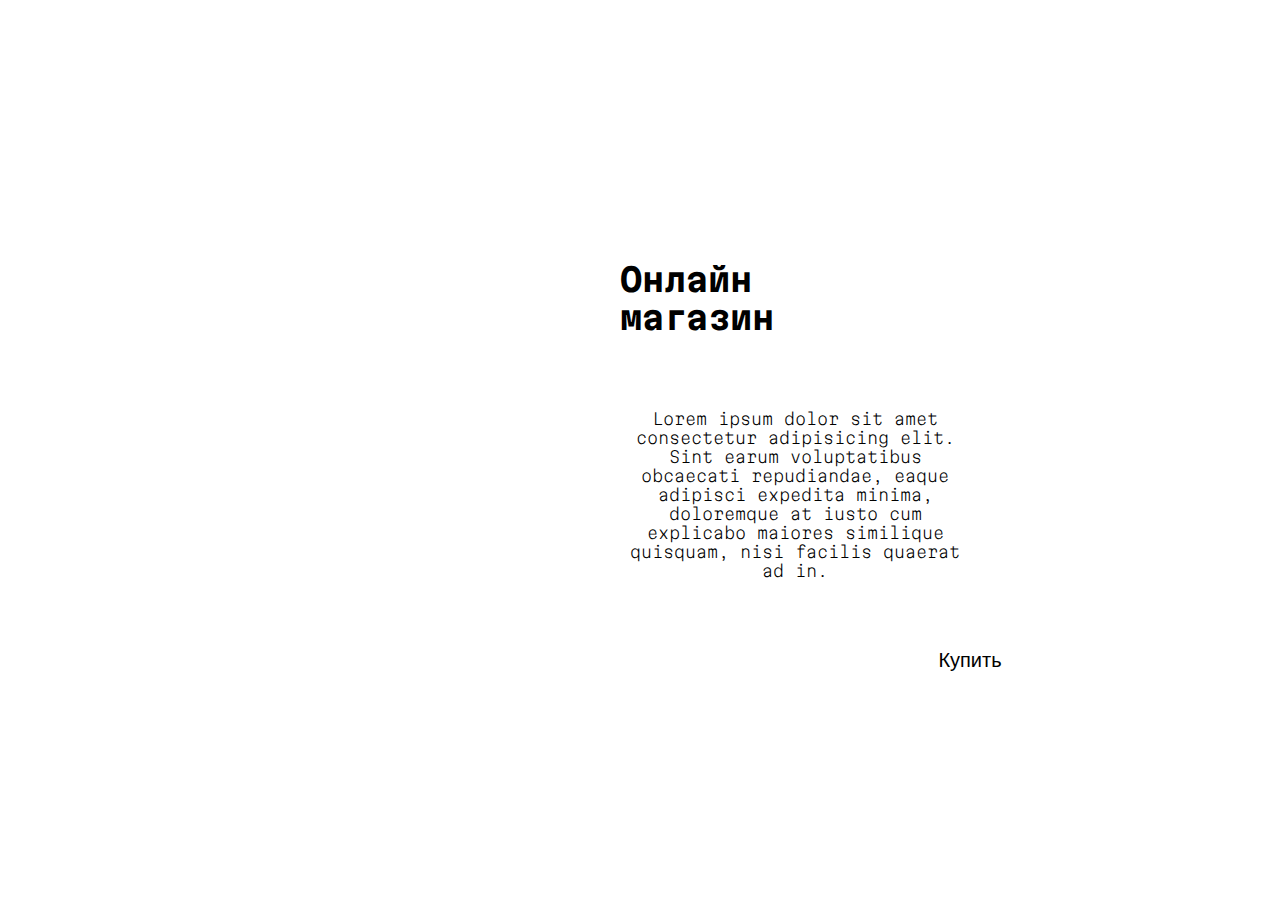
==== telegram.html @ 925038dd "Update telegram.html" ====
<!DOCTYPE html>
<html lang="en">
<head>
    <meta charset="UTF-8">
    <meta http-equiv="X-UA-Compatible" content="IE=edge">
    <meta name="viewport" content="width=device-width, initial-scale=1.0">
    <title>Shop</title>
    <style>
        @import url('https://fonts.googleapis.com/css2?family=Martian+Mono:wght@800&display=swap');
        
        * {
            margin: 0;
            padding: 0;
            box-sizing: border-box;
        }

        body {
            font-family: 'Martian Mono', monospace;
            font-weight: 200;
            color: var(--tg-theme-text-color);
            background: var(--tg-theme-bg-color);
            display: flex;
            justify-content: center;
            align-items: center;
            height: 100vh;
        }

        #main {
            
            margin-left: 20px;
            width: 100px;
            padding: 20px;
            text-align: center;
        }

        h1 {
            magrin-top: 50px;
            margin-top: 50px;
            margin-bottom: 10px;
            text-align: center;
        }

        img {
            text-align: center;
            width: 170px;
            margin: 30px;
            margin-left: 50px;
            
        }

        p {
            width: 350px;
            margin: 0 auto;
        }

        button {
            border: 0;
            border-radius: 5px;
            margin-top: 50px;
            margin-left: 250px;
            height: 60px;
            width: 200px;
            font-size: 20px;
            font-weight: 500;
            cursor: pointer;
            transition:  all 500ms ease;
            color: var(--tg-theme-button-color);
            background: var(--tg-theme-button-text-color);
        }

        button:hover {
            
            background: var(--tg-theme-secondary-bg-color);
        }

        #form {
            display: none;
            text-align: center;
        }

        input {
            width: 60%;
            outline: none;
            margin-left: 50px;
            margin: 10px;
            padding: 15pxx 10px;
            font-size: 14px;
            border: 2px solid silver;
            border-radius: 5px;
        }

        input:focus {
            border-color: azure;
        }
    </style>
</head>
<body>
    <div id="main">
        <h1>Онлайн магазин</h1>
        <img src="https://e7.pngegg.com/pngimages/86/784/png-clipart-pizza-computer-icons-food-durian-pancake-food-rectangle.png" alt="">
        <p>
            Lorem ipsum dolor sit amet consectetur adipisicing elit. Sint earum voluptatibus obcaecati repudiandae, eaque adipisci expedita minima, doloremque at iusto cum explicabo maiores similique quisquam, nisi facilis quaerat ad in.
        </p>
        <button id="buy">Купить</button>
    </div>
    <form id="form">
        <h1>Оформление заказа</h1>
        <input type="text" placeholder="Имя"id='user_name'>
        <input type="text" placeholder="Почта" id="user_email">
        <input type="text" placeholder="Телефон" id="user_phone">
        <button id="order">Оформить</button>
    </form>
    <script src="https://telegram.org/js/telegram-web-app.js"></script>
    <script>
        let tg = window.Telegram.WebApp;
        let buy = document.getElementById("buy");
        let order = document.getElementById("order");

        buy.addEventListener("click", () => {
            document.getElementById("main").style.display = "none";
            document.getElementById("form").style.display = "block";
            document.getElementById("user_name").value = tg.nitDataUnsafe.user.first_name + " " + tg.nitDataUnsafe.user.last_name;

        });

        order.addEventListener("click", () => {
            tg.close();
        });
    </script>

</body>
</html>
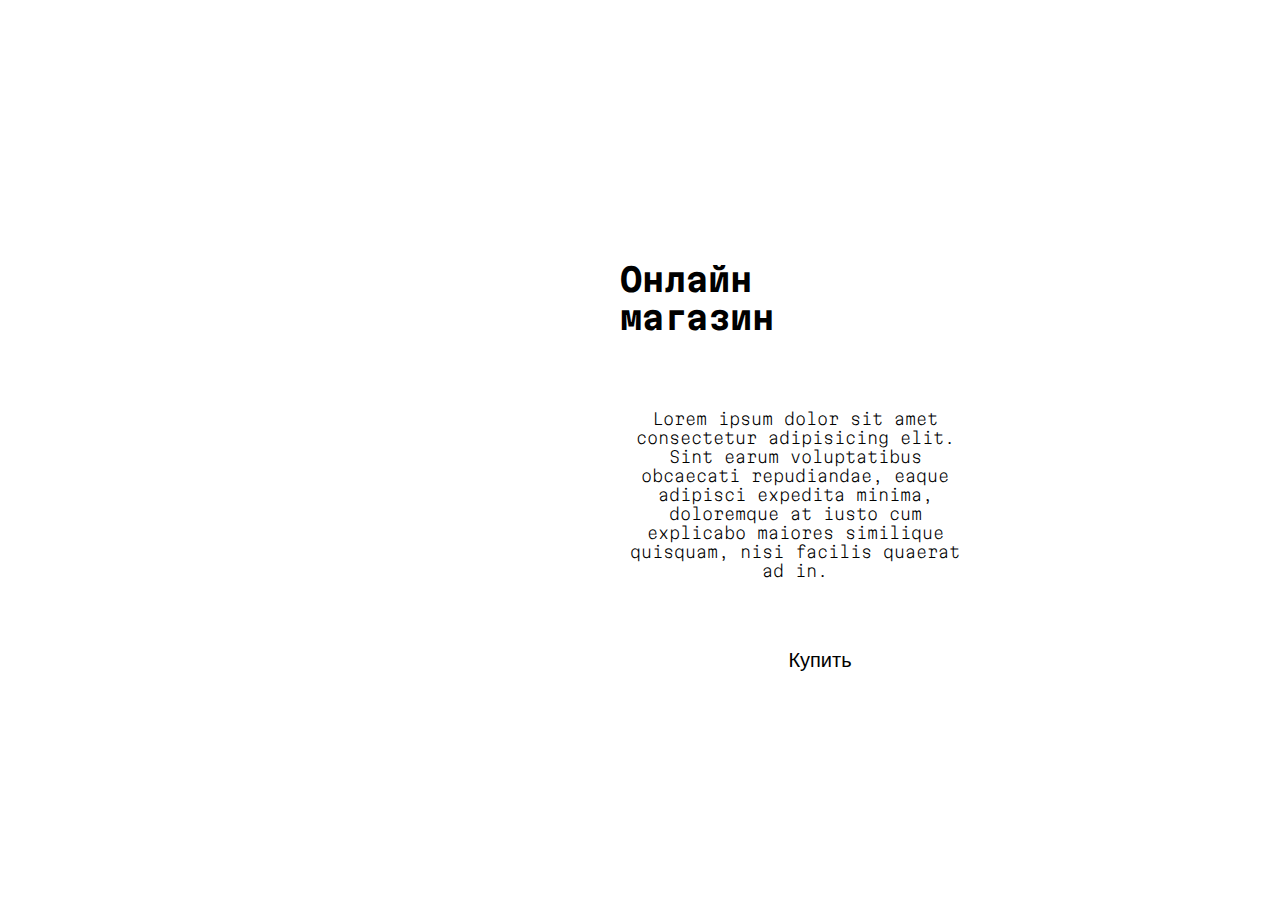
==== commit a8f66d34: "Update telegram.html" ====
--- a/telegram.html
+++ b/telegram.html
@@ -57,7 +57,7 @@
             border: 0;
             border-radius: 5px;
             margin-top: 50px;
-            margin-left: 250px;
+            margin-left: 100px;
             height: 60px;
             width: 200px;
             font-size: 20px;
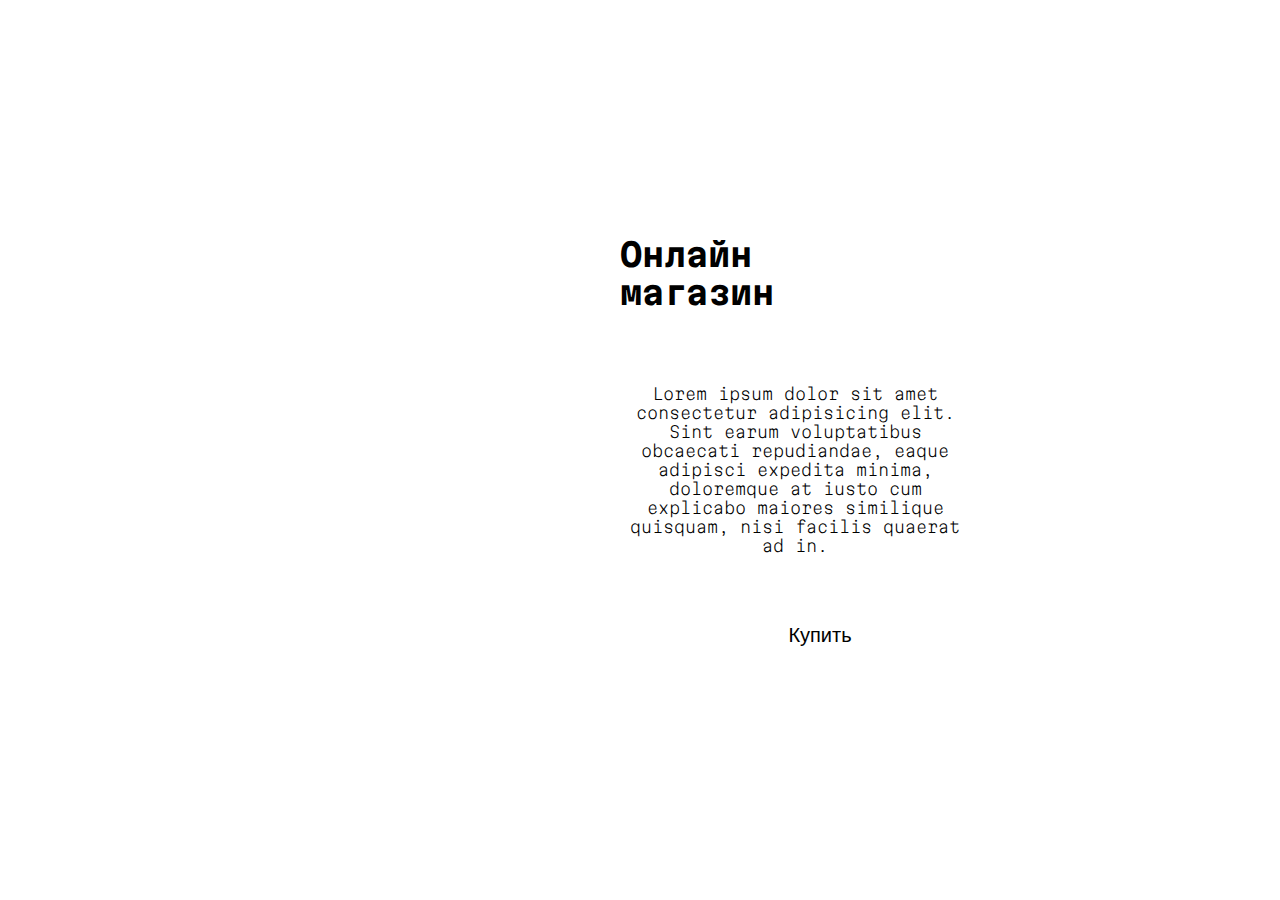
==== commit 3924df6a: "Update telegram.html" ====
--- a/telegram.html
+++ b/telegram.html
@@ -35,9 +35,9 @@
 
         h1 {
             magrin-top: 50px;
-            margin-top: 50px;
+            
             margin-bottom: 10px;
-            text-align: center;
+            
         }
 
         img {
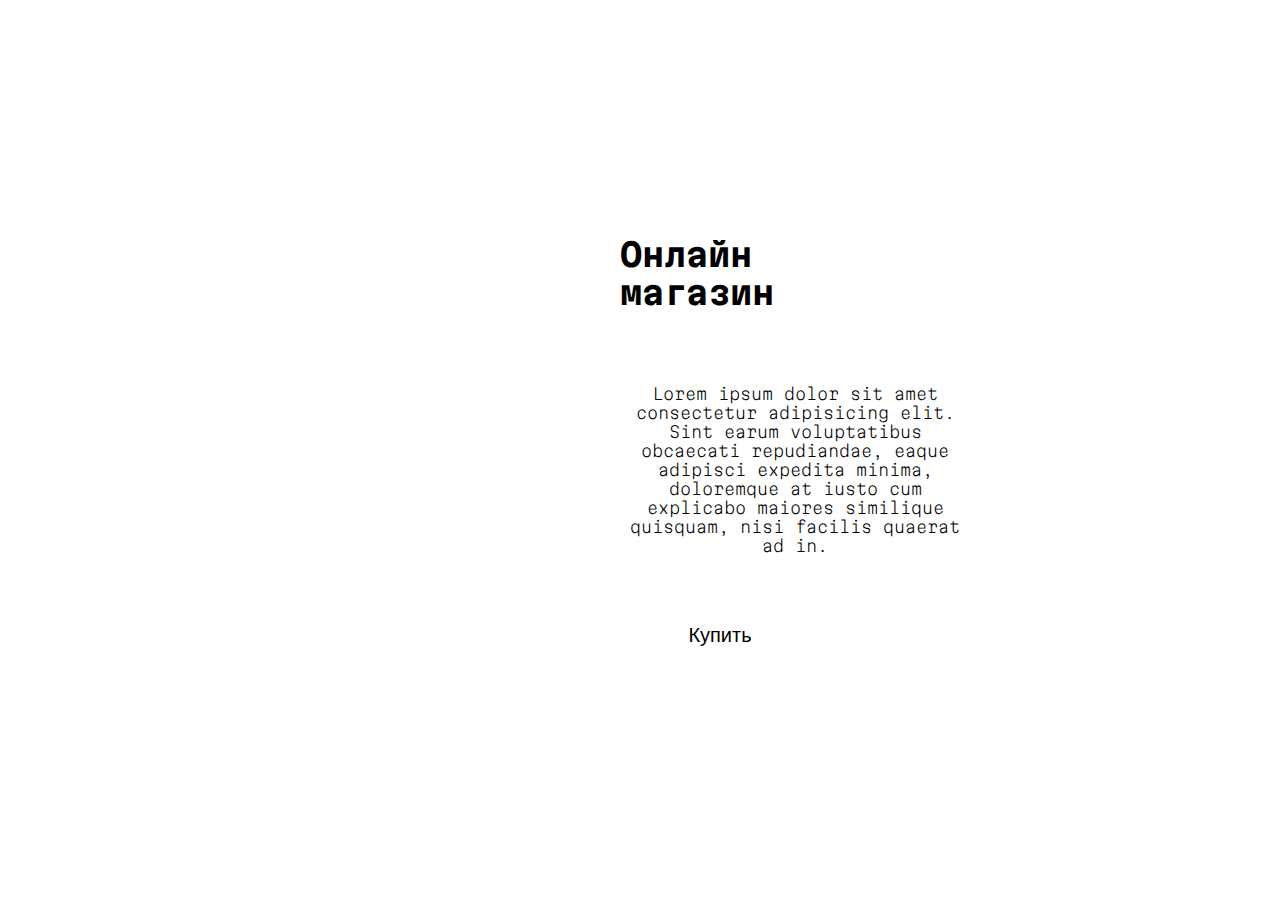
==== commit 90d6bb55: "Update telegram.html" ====
--- a/telegram.html
+++ b/telegram.html
@@ -57,7 +57,7 @@
             border: 0;
             border-radius: 5px;
             margin-top: 50px;
-            margin-left: 100px;
+            
             height: 60px;
             width: 200px;
             font-size: 20px;
